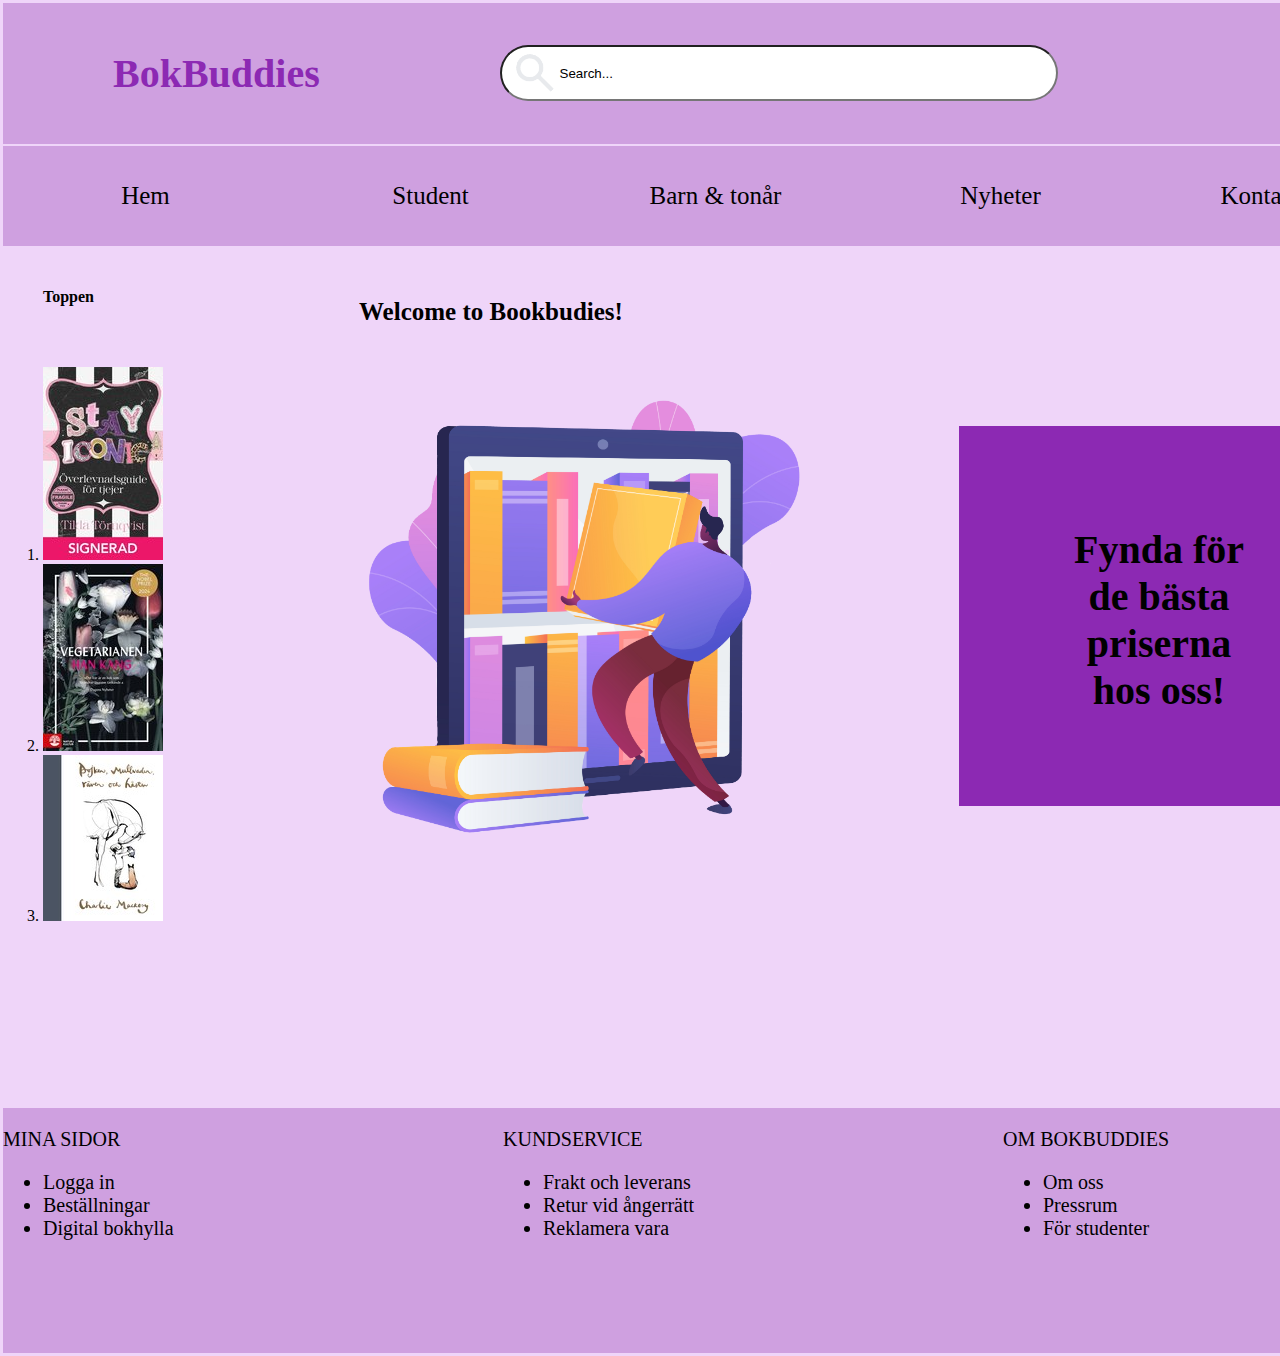
==== index.html @ d431f59c "jag fixade min footer" ====
<!DOCTYPE html>
<html lang="en">
<head>
    <meta charset="UTF-8">
    <meta name="viewport" content="width=device-width, initial-scale=1.0">
    <title>Document</title>
    <link rel="stylesheet" href="css/style.css">
</head>
<body>
    <div id="container"> 
        <header>
           
            <h1 id="title"> BokBuddies</h1>
            <input type="text" id="frame" name="frame" value="               Search..." style="position: absolute; left: 500px;">
            <img src="img/searchikon.png" id="search" style="position: absolute; left: 510px;">
            <img src="img/shoppingcart.png" id="varukorg"  style="position: absolute; left: 1310px;">
       

        </header>
        <nav>
            <div class="nav">
            
                <div><a href="index.html">Hem</a></div>
                <div><a href="student.html">Student</a> </div>
                <div><a href="https://www.Barn & tonår.se">Barn & tonår</a></div>
                <div><a href="https://Nyheter.se">Nyheter</a></div>
                <div><a href="https://Kontaktaoss.se">Kontakta oss</a></div>

            </div>
        </nav>
        <section>
            <img src="img/startsidaimg1.png" id="img2" style="position: absolute; left: 300px; top: 350px;">
            <h2>Welcome to Bookbudies!</h2>
            <h3 id="h3">Fynda för de bästa priserna hos oss!</h3>

        </section>
        <aside>
            <h4>Toppen</h4>
            <ol>
                <li><img src="img/bokas.jpeg"></li>
                <li><img src="img/bokas2.jpeg"></li>
                <li><img src="img/bokas3.jpeg"></li>
            </ol>
            
        </aside>
        <footer>
        
            <div class="footer">
           
              <div>  <p>MINA SIDOR</p>
           
                <ul>
                    <li>Logga in</li>
                    <li>Beställningar</li>
                    <li>Digital bokhylla</li>
            </ul> </div>

            <div><p>KUNDSERVICE</p>
            <ul>
                <li>Frakt och leverans</li>
                <li>Retur vid ångerrätt</li>
                <li>Reklamera vara</li>
            </ul> </div>

            <div><p>OM BOKBUDDIES</p>
            <ul>
                <li>Om oss</li>
                <li>Pressrum</li>
                <li>För studenter</li>
            </ul> </div>
        
            </div>
        </footer>
    </div>

</body>
</html>
---- css/style.css ----
#container{
display:grid ;
height: 150vh;
grid-template-areas: 
'hd hd hd hd'
'nv nv nv nv'
'as as sec sec'
'as as sec sec'
'ft ft ft ft';

margin: auto;
background-color: #efd5f9;

padding: 3px;
grid-template-rows: 1fr 0.5fr 6fr 1fr 2fr;
gap: 2px;

}

header{
    grid-area: hd;
    background-color: #cfa0e0;
    display: flex;
    align-items: center;
    width: 100%;
    margin: 0;

}

#title{
    margin-left: 6%;

}
#search{
    width: 50px;
    height: 50px;
}


h1{
    color:  #8c29b3;
    padding: 20px;
    margin-left: 80px;
    font-size: 40px;
    
}

h2{
    margin-left: 50px;
    margin-top: 50px;
    font-size: 25px;
}

nav{
    grid-area: nv;
    background-color: #cfa0e0;
    color: black;
}


section{
    grid-area: sec;
    background-color: #efd5f9;
    
}

aside{
    grid-area: as;
    background-color:#efd5f9;
    ;
}


Footer{
    grid-area: ft;
    background-color: #cfa0e0;
}

nav a:hover {
color: #8c29b3;
}

.nav{
    border: 2px;
    display: flex;
    align-items: stretch;
    font-size: 25px;
    color: black;
    
    

}

.nav div{
    width: 285px;
    height: 100px;
    background-color:#cfa0e0;
    border-radius: 5px;
    gap: 5px;
    text-align: center;
    line-height: 100px;
    color: black;
}



input{
    width: 550px;
    height: 50px;
    border-radius: 28px;
    margin-right: 0%;

}

a{
    color: black;
    text-decoration: dashed;
}

#img2{
    width: 550px;
    height: 550px;
}

#varukorg{
    width: 50px;
    height: 50px;
}

#h3{
    border: 100px solid #8c29b3 ;
    text-align: center;
    width: 200px;
    height: 180px;
    margin-left: 650px;
    margin-top: 100px;
    background-color: #8c29b3;
    font-size: 40px;
}

h4{
    border:40px solid #efd5f9;
    background-color: #efd5f9;
    margin-top: 0px;
}

.footer{
    border: 100px;
    display: flex;
    align-items: stretch;
    font-size: 20px;
    color: black;
}

.footer div{
    background-color: acfa0e0qua;
    width: 500px;
}

body{
    margin: 0%;
}
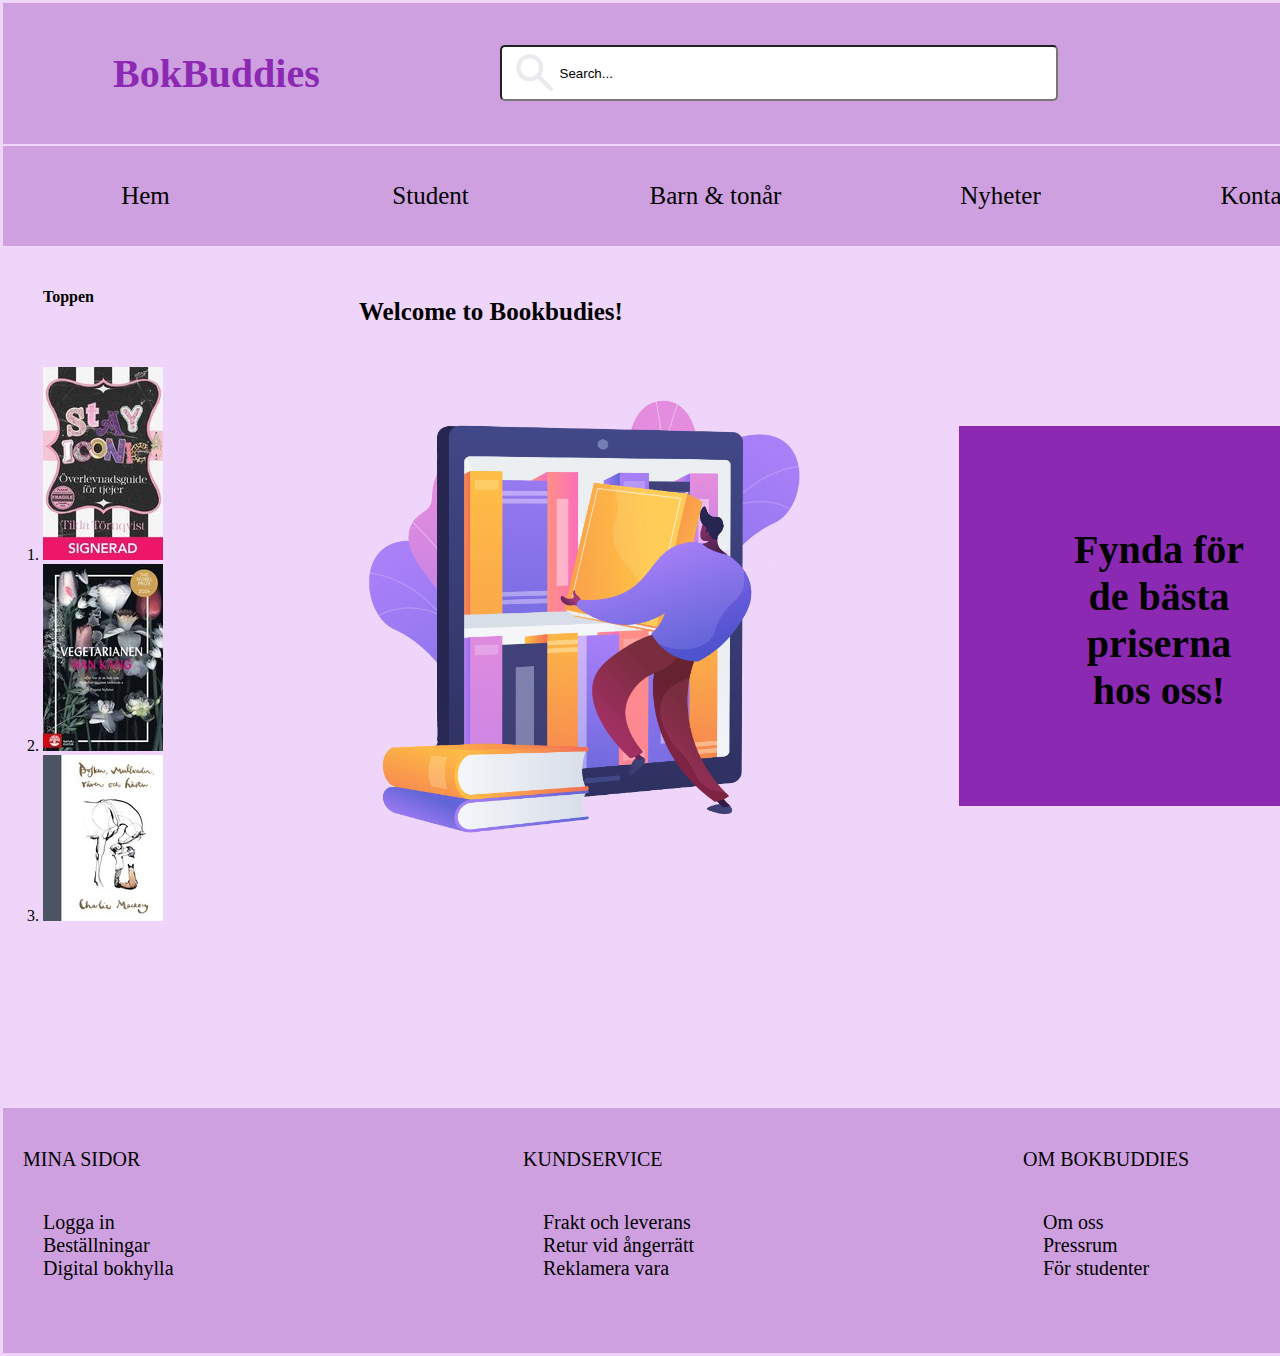
==== commit 287dc288: "jag jobbade med med min sista sida" ====
--- a/index.html
+++ b/index.html
@@ -24,7 +24,7 @@
                 <div><a href="student.html">Student</a> </div>
                 <div><a href="https://www.Barn & tonår.se">Barn & tonår</a></div>
                 <div><a href="https://Nyheter.se">Nyheter</a></div>
-                <div><a href="https://Kontaktaoss.se">Kontakta oss</a></div>
+                <div><a href="kontaktaoss.html">Kontakta oss</a></div>
 
             </div>
         </nav>
@@ -47,7 +47,7 @@
         
             <div class="footer">
            
-              <div>  <p>MINA SIDOR</p>
+              <div>  <p id="footerp">MINA SIDOR</p>
            
                 <ul>
                     <li>Logga in</li>
@@ -55,14 +55,14 @@
                     <li>Digital bokhylla</li>
             </ul> </div>
 
-            <div><p>KUNDSERVICE</p>
+            <div><p id="footerp">KUNDSERVICE</p>
             <ul>
                 <li>Frakt och leverans</li>
                 <li>Retur vid ångerrätt</li>
                 <li>Reklamera vara</li>
             </ul> </div>
 
-            <div><p>OM BOKBUDDIES</p>
+            <div><p id="footerp">OM BOKBUDDIES</p>
             <ul>
                 <li>Om oss</li>
                 <li>Pressrum</li>
--- a/css/style.css
+++ b/css/style.css
@@ -61,13 +61,13 @@
 section{
     grid-area: sec;
     background-color: #efd5f9;
+
     
 }
 
 aside{
     grid-area: as;
     background-color:#efd5f9;
-    ;
 }
 
 
@@ -87,9 +87,8 @@
     font-size: 25px;
     color: black;
     
-    
-
-}
+}
+
 
 .nav div{
     width: 285px;
@@ -107,7 +106,7 @@
 input{
     width: 550px;
     height: 50px;
-    border-radius: 28px;
+    border-radius: 5px;
     margin-right: 0%;
 
 }
@@ -157,6 +156,107 @@
     width: 500px;
 }
 
+ul{
+    list-style: none;
+}
+
+#footerp{
+    padding: 20px;
+    gap: 5px;
+}
+
 body{
     margin: 0%;
+}
+
+
+
+.student{
+    font-family: Arial;
+    margin: 0;
+    padding: 10px;
+    background-color: #f0f8ff;
+    display: flex;
+    flex-wrap: wrap;
+    justify-content:flex-start;
+}
+
+.card{
+    background-color: white;
+    border: 1px solid;
+    border-radius: 5px;
+    margin: 15px;
+    text-align: center;
+    padding: 15px;
+    width: 200px;
+    height: 250px;
+    box-shadow: 0 2px 5px black;
+
+}
+
+
+.card:hover{
+    transform: scale(1.05);
+}
+
+.card img{
+    height: 100px;
+    width: 100px;
+    border-bottom: 1px solid #ddd;
+    padding-bottom: 15px;
+
+}
+
+.card h3{
+    font-size: 15px;
+    margin-bottom: 10px 0;
+    color: #000;
+}
+
+.card p{
+    font-size: 10px;
+    margin: 10px 0;
+    color: #8c29b3;
+}
+
+.card button{
+background-color:#8c29b3 ;
+color: white;
+border: none;
+padding: 10px 20px;
+border-radius: 3px;
+font-size: 15px;
+}
+
+.card button:hover{
+    background-color: #cfa0e0;
+}
+
+.container2{
+    display:grid ;
+    height: 150vh;
+    grid-template-areas: 
+    'hd hd hd hd'
+    'nv nv nv nv'
+    'sec sec sec sec'
+    'sec sec sec sec'
+    'ft ft ft ft';
+    
+    margin: auto;
+    background-color: #efd5f9;
+    
+    padding: 3px;
+    grid-template-rows: 1fr 0.5fr 6fr 1fr 2fr;
+    gap: 2px;
+
+}
+
+#h4sida3{
+    border: 50px solid rgb(255, 255, 255);
+    text-align: center;
+    width: 455px;
+    height: 100px;
+    background-color: white;
+    margin-left: 5px;
+    margin-top: 30px;
 }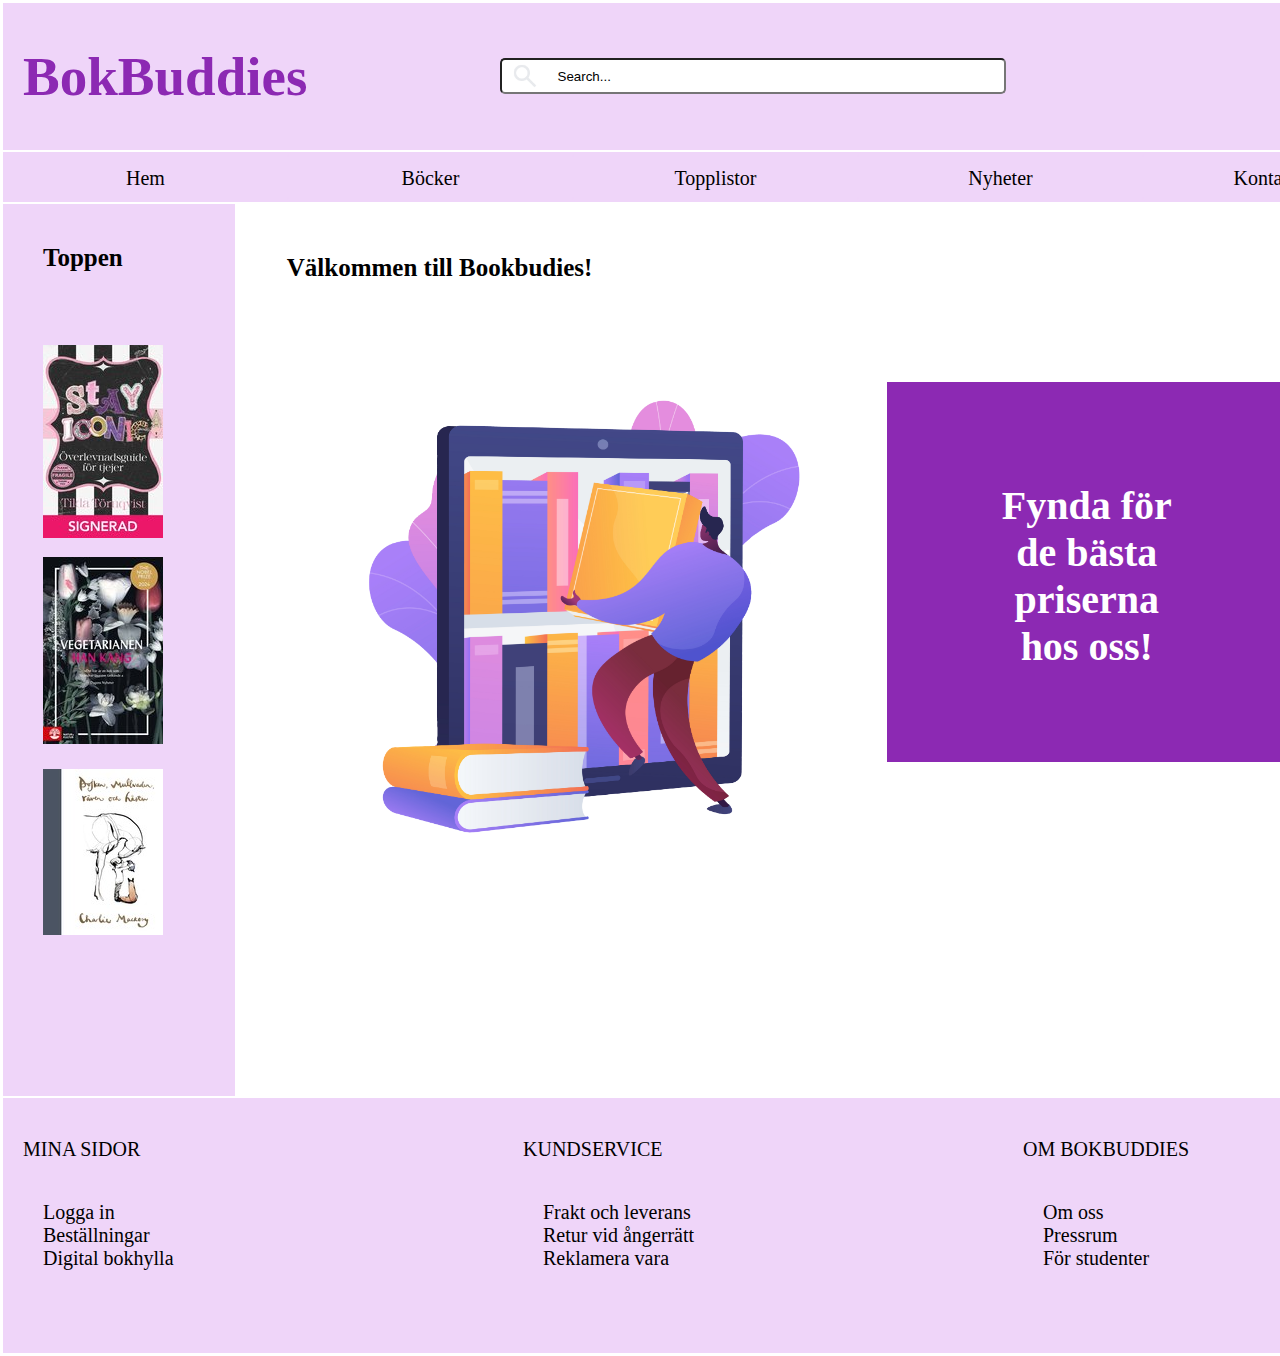
==== commit 752d92c8: "jag gjorde lite små ändringar som färgerna" ====
--- a/index.html
+++ b/index.html
@@ -21,8 +21,8 @@
             <div class="nav">
             
                 <div><a href="index.html">Hem</a></div>
-                <div><a href="student.html">Student</a> </div>
-                <div><a href="https://www.Barn & tonår.se">Barn & tonår</a></div>
+                <div><a href="Böcker.html">Böcker</a> </div>
+                <div><a href="https://www.topplistor.se">Topplistor</a></div>
                 <div><a href="https://Nyheter.se">Nyheter</a></div>
                 <div><a href="kontaktaoss.html">Kontakta oss</a></div>
 
@@ -30,16 +30,16 @@
         </nav>
         <section>
             <img src="img/startsidaimg1.png" id="img2" style="position: absolute; left: 300px; top: 350px;">
-            <h2>Welcome to Bookbudies!</h2>
+            <h2>Välkommen till Bookbudies!</h2>
             <h3 id="h3">Fynda för de bästa priserna hos oss!</h3>
 
         </section>
         <aside>
             <h4>Toppen</h4>
             <ol>
-                <li><img src="img/bokas.jpeg"></li>
-                <li><img src="img/bokas2.jpeg"></li>
-                <li><img src="img/bokas3.jpeg"></li>
+                <li id="top_pick"><img id="top_pick_img" src="img/bokas.jpeg"></li>
+                <li id="top_pick"><img id="top_pick_img" src="img/bokas2.jpeg"></li>
+                <li id="top_pick"><img id="top_pick_img" src="img/bokas3.jpeg"></li>
             </ol>
             
         </aside>
--- a/css/style.css
+++ b/css/style.css
@@ -4,22 +4,22 @@
 grid-template-areas: 
 'hd hd hd hd'
 'nv nv nv nv'
-'as as sec sec'
-'as as sec sec'
+'as sec sec sec'
+'as sec sec sec'
 'ft ft ft ft';
 
 margin: auto;
-background-color: #efd5f9;
+background-color: #FFFF;
 
 padding: 3px;
-grid-template-rows: 1fr 0.5fr 6fr 1fr 2fr;
+grid-template-rows: 0.5fr 0.25fr 6fr 1fr 2fr;
 gap: 2px;
 
 }
 
 header{
     grid-area: hd;
-    background-color: #cfa0e0;
+    background-color: #efd5f9;
     display: flex;
     align-items: center;
     width: 100%;
@@ -28,20 +28,25 @@
 }
 
 #title{
-    margin-left: 6%;
+    margin-left: 1%;
+    size: 50px;
 
 }
 #search{
-    width: 50px;
-    height: 50px;
+    width: 30px;
+    height: 30px;
+}
+
+#frame{
+    padding-left: 0cm;
 }
 
 
 h1{
     color:  #8c29b3;
-    padding: 20px;
+    padding: 5px;
     margin-left: 80px;
-    font-size: 40px;
+    font-size: 55px;
     
 }
 
@@ -51,16 +56,19 @@
     font-size: 25px;
 }
 
+#kontakth2{
+    margin-left: 0px;
+}
 nav{
     grid-area: nv;
-    background-color: #cfa0e0;
+    background-color: #efd5f9;
     color: black;
 }
 
 
 section{
     grid-area: sec;
-    background-color: #efd5f9;
+    background-color: #ffffff;
 
     
 }
@@ -73,11 +81,11 @@
 
 Footer{
     grid-area: ft;
-    background-color: #cfa0e0;
+    background-color: #efd5f9;
 }
 
 nav a:hover {
-color: #8c29b3;
+color: #ffffff;
 }
 
 .nav{
@@ -92,28 +100,30 @@
 
 .nav div{
     width: 285px;
-    height: 100px;
-    background-color:#cfa0e0;
+    height: 50px;
+    background-color:#efd5f9;
     border-radius: 5px;
     gap: 5px;
     text-align: center;
-    line-height: 100px;
+    line-height: 50px;
     color: black;
 }
 
 
 
 input{
-    width: 550px;
-    height: 50px;
+    width: 500px;
+    height: 30px;
     border-radius: 5px;
-    margin-right: 0%;
+    margin-left: 0px;
+    
 
 }
 
 a{
     color: black;
     text-decoration: dashed;
+    font-size: 20px;
 }
 
 #img2{
@@ -124,6 +134,7 @@
 #varukorg{
     width: 50px;
     height: 50px;
+    color: white;
 }
 
 #h3{
@@ -135,12 +146,14 @@
     margin-top: 100px;
     background-color: #8c29b3;
     font-size: 40px;
+    color: white;
 }
 
 h4{
     border:40px solid #efd5f9;
     background-color: #efd5f9;
     margin-top: 0px;
+    font-size: 25px;
 }
 
 .footer{
@@ -157,7 +170,7 @@
 }
 
 ul{
-    list-style: none;
+    list-style-type: none;
 }
 
 #footerp{
@@ -169,13 +182,18 @@
     margin: 0%;
 }
 
+#kontakta_oss{
+    margin-right: 20%;
+    padding-right: 450px;
+}
 
 
 .student{
     font-family: Arial;
     margin: 0;
-    padding: 10px;
-    background-color: #f0f8ff;
+    padding: 15px;
+    gap: 5px;
+    background-color: #ffffff;
     display: flex;
     flex-wrap: wrap;
     justify-content:flex-start;
@@ -185,7 +203,7 @@
     background-color: white;
     border: 1px solid;
     border-radius: 5px;
-    margin: 15px;
+    margin: 30px;
     text-align: center;
     padding: 15px;
     width: 200px;
@@ -228,9 +246,18 @@
 font-size: 15px;
 }
 
+#top_pick{
+    border: 50px;
+    padding-bottom: 95%;
+    height: 30px;
+    width: 30px;
+    list-style-type: none;
+
+}
 .card button:hover{
     background-color: #cfa0e0;
 }
+
 
 .container2{
     display:grid ;
@@ -252,11 +279,16 @@
 }
 
 #h4sida3{
-    border: 50px solid rgb(255, 255, 255);
-    text-align: center;
-    width: 455px;
+    border: 50px solid rgb(234, 213, 236);
+    text-align: center;
+    width: 410px;
     height: 100px;
-    background-color: white;
+    background-color: rgb(234, 213, 236);
     margin-left: 5px;
     margin-top: 30px;
+    border-radius: 10px;
+}
+
+#h3först{
+    font-size: 25px;
 }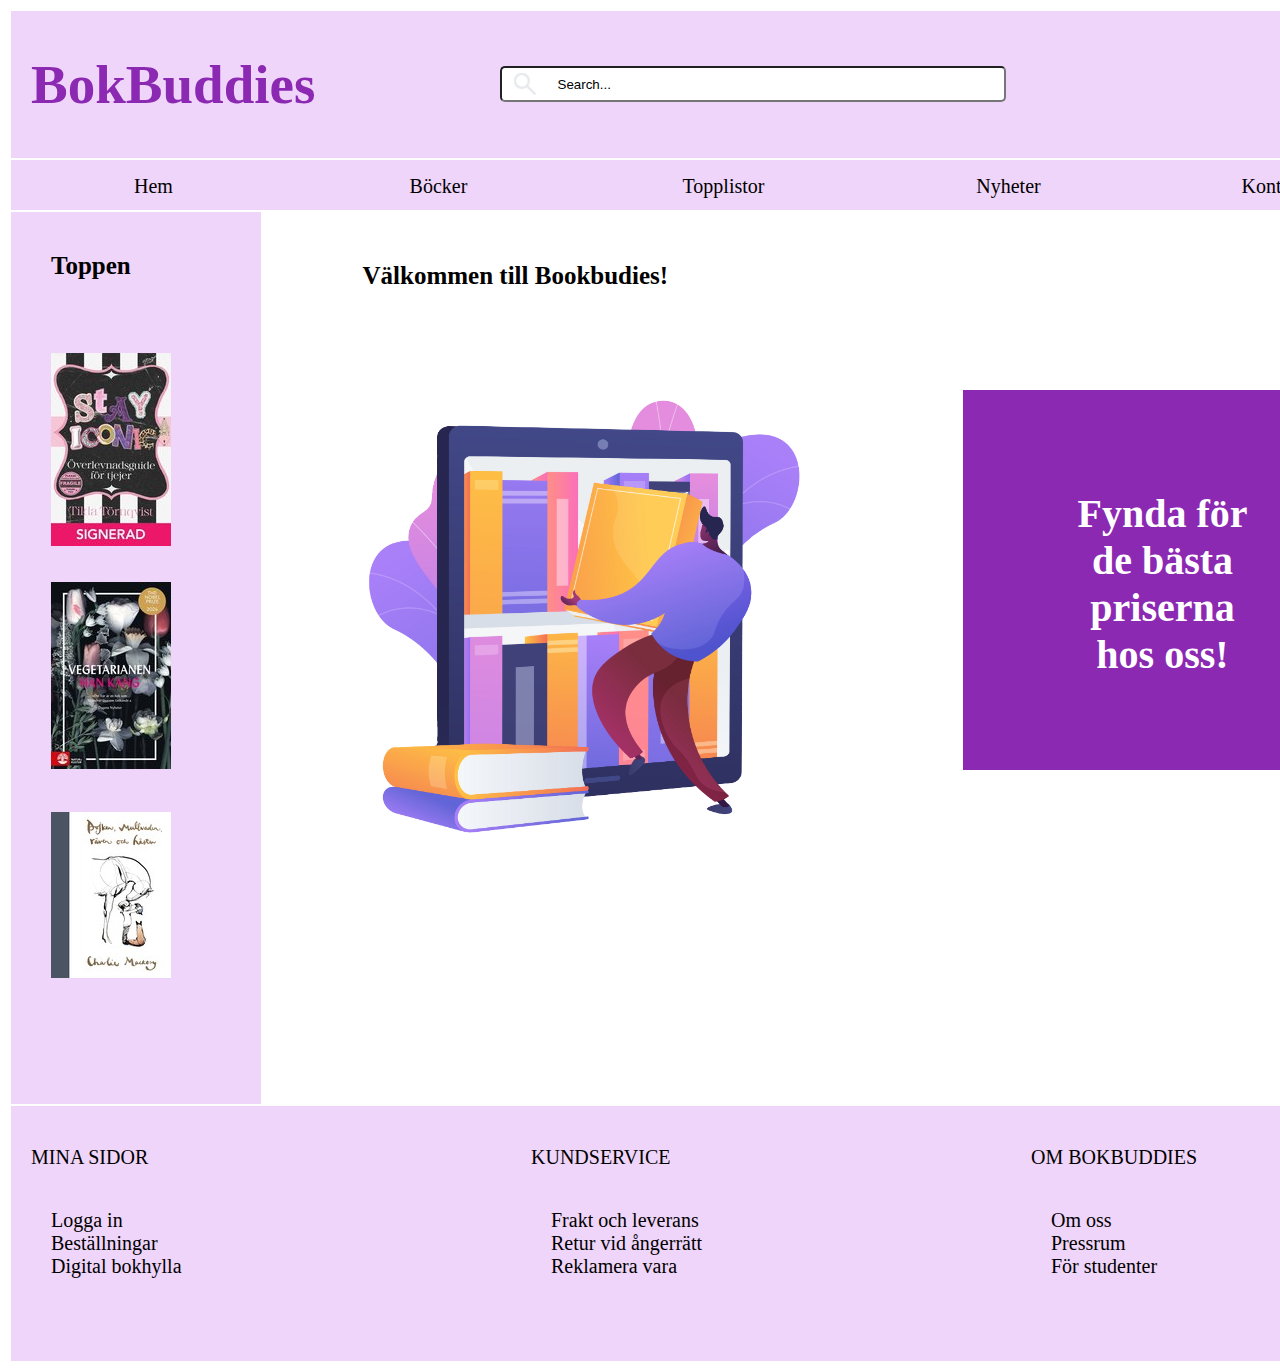
==== commit 47314acf: "jag använde W3C och ändrade tre fel som var i min css." ====
--- a/index.html
+++ b/index.html
@@ -12,8 +12,8 @@
            
             <h1 id="title"> BokBuddies</h1>
             <input type="text" id="frame" name="frame" value="               Search..." style="position: absolute; left: 500px;">
-            <img src="img/searchikon.png" id="search" style="position: absolute; left: 510px;">
-            <img src="img/shoppingcart.png" id="varukorg"  style="position: absolute; left: 1310px;">
+            <img src="img/searchikon.png" alt="searchikon" id="search" style="position: absolute; left: 510px;">
+            <img src="img/shoppingcard2.png"  alt="shoppingcart" id="varukorg"  style="position: absolute; left: 1310px;">
        
 
         </header>
@@ -29,7 +29,7 @@
             </div>
         </nav>
         <section>
-            <img src="img/startsidaimg1.png" id="img2" style="position: absolute; left: 300px; top: 350px;">
+            <img src="img/startsidaimg1.png" alt="a man with books picture" id="img2" style="position: absolute; left: 300px; top: 350px;">
             <h2>Välkommen till Bookbudies!</h2>
             <h3 id="h3">Fynda för de bästa priserna hos oss!</h3>
 
@@ -37,9 +37,9 @@
         <aside>
             <h4>Toppen</h4>
             <ol>
-                <li id="top_pick"><img id="top_pick_img" src="img/bokas.jpeg"></li>
-                <li id="top_pick"><img id="top_pick_img" src="img/bokas2.jpeg"></li>
-                <li id="top_pick"><img id="top_pick_img" src="img/bokas3.jpeg"></li>
+                <li class="top_pick"><img class="top_pick_img" src="img/bokas.jpeg"></li>
+                <li class="top_pick"><img class="top_pick_img" src="img/bokas2.jpeg"></li>
+                <li class="top_pick"><img class="top_pick_img" src="img/bokas3.jpeg"></li>
             </ol>
             
         </aside>
--- a/css/style.css
+++ b/css/style.css
@@ -10,7 +10,6 @@
 
 margin: auto;
 background-color: #FFFF;
-
 padding: 3px;
 grid-template-rows: 0.5fr 0.25fr 6fr 1fr 2fr;
 gap: 2px;
@@ -29,9 +28,9 @@
 
 #title{
     margin-left: 1%;
-    size: 50px;
-
-}
+   
+}
+
 #search{
     width: 30px;
     height: 30px;
@@ -76,6 +75,7 @@
 aside{
     grid-area: as;
     background-color:#efd5f9;
+    width: 250px;
 }
 
 
@@ -165,7 +165,6 @@
 }
 
 .footer div{
-    background-color: acfa0e0qua;
     width: 500px;
 }
 
@@ -178,9 +177,6 @@
     gap: 5px;
 }
 
-body{
-    margin: 0%;
-}
 
 #kontakta_oss{
     margin-right: 20%;
@@ -197,6 +193,7 @@
     display: flex;
     flex-wrap: wrap;
     justify-content:flex-start;
+
 }
 
 .card{
@@ -227,7 +224,7 @@
 
 .card h3{
     font-size: 15px;
-    margin-bottom: 10px 0;
+    margin-bottom: 10px;
     color: #000;
 }
 
@@ -246,7 +243,7 @@
 font-size: 15px;
 }
 
-#top_pick{
+.top_pick{
     border: 50px;
     padding-bottom: 95%;
     height: 30px;
@@ -279,16 +276,63 @@
 }
 
 #h4sida3{
-    border: 50px solid rgb(234, 213, 236);
+    border: 2px dashed rgb(75, 15, 81);
     text-align: center;
-    width: 410px;
-    height: 100px;
+    width: 450px;
+    height: 190px;
     background-color: rgb(234, 213, 236);
     margin-left: 5px;
     margin-top: 30px;
     border-radius: 10px;
+    padding: 20px;
+}
+
+
+#h5sida3:hover{
+    background-color: #cfa0e0;
 }
 
 #h3först{
     font-size: 25px;
+    color: #8c29b3;
+}
+
+#genrer{
+    padding: 10px;
+    gap: 10px;
+    width: 130px;
+}
+
+#genrer:hover{
+    color: #8c29b3;
+    border: 1px solid;
+    border-radius: 200px;
+    padding: 10px;
+}
+
+#h3sida2{
+    padding: 30px;
+    gap: 10px;
+}
+
+#uploadikon{
+    margin-right: 100px;
+}
+
+.skickabutton{
+    background-color:#8c29b3 ;
+    color: white;
+    border: none;
+    padding: 10px 20px;
+    border-radius: 3px;
+    font-size: 15px;
+    margin-left: 425px;
+    }
+
+.skickabutton:hover{
+    background-color: #cfa0e0;
+}
+
+li:hover{
+    color: #FFFF;
 }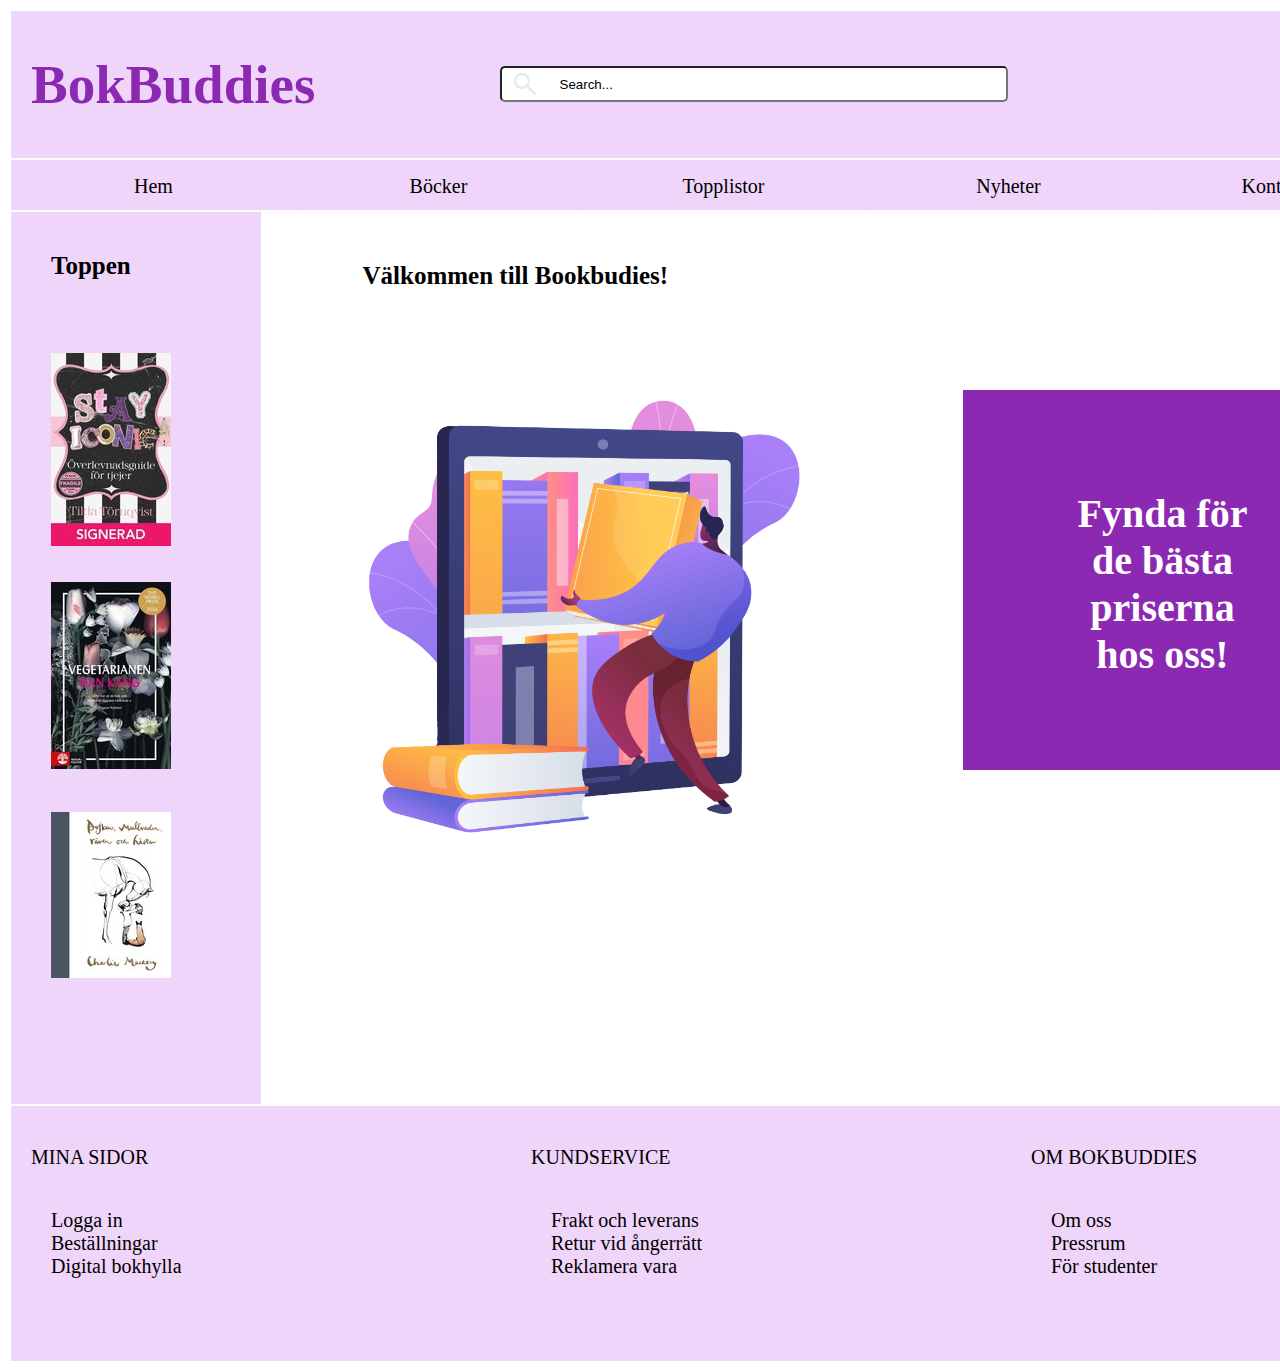
==== commit 7ec833ca: "jag ändrade det som var fel i mina html sidor efter jag använde olika webläsare" ====
--- a/index.html
+++ b/index.html
@@ -21,7 +21,7 @@
             <div class="nav">
             
                 <div><a href="index.html">Hem</a></div>
-                <div><a href="Böcker.html">Böcker</a> </div>
+                <div><a href="cardboard.html">Böcker</a> </div>
                 <div><a href="https://www.topplistor.se">Topplistor</a></div>
                 <div><a href="https://Nyheter.se">Nyheter</a></div>
                 <div><a href="kontaktaoss.html">Kontakta oss</a></div>
@@ -29,7 +29,7 @@
             </div>
         </nav>
         <section>
-            <img src="img/startsidaimg1.png" alt="a man with books picture" id="img2" style="position: absolute; left: 300px; top: 350px;">
+            <img src="img/startsidaimg1.png" alt="man with books picture" id="img2" style="position: absolute; left: 300px; top: 350px;">
             <h2>Välkommen till Bookbudies!</h2>
             <h3 id="h3">Fynda för de bästa priserna hos oss!</h3>
 
@@ -37,9 +37,9 @@
         <aside>
             <h4>Toppen</h4>
             <ol>
-                <li class="top_pick"><img class="top_pick_img" src="img/bokas.jpeg"></li>
-                <li class="top_pick"><img class="top_pick_img" src="img/bokas2.jpeg"></li>
-                <li class="top_pick"><img class="top_pick_img" src="img/bokas3.jpeg"></li>
+                <li class="top_pick"><img class="top_pick_img" src="img/bokas.jpeg" alt="book picture"></li>
+                <li class="top_pick"><img class="top_pick_img" src="img/bokas2.jpeg" alt="book picture"></li>
+                <li class="top_pick"><img class="top_pick_img" src="img/bokas3.jpeg" alt="book picture"></li>
             </ol>
             
         </aside>
@@ -47,7 +47,7 @@
         
             <div class="footer">
            
-              <div>  <p id="footerp">MINA SIDOR</p>
+              <div>  <p class="footerp">MINA SIDOR</p>
            
                 <ul>
                     <li>Logga in</li>
@@ -55,14 +55,14 @@
                     <li>Digital bokhylla</li>
             </ul> </div>
 
-            <div><p id="footerp">KUNDSERVICE</p>
+            <div><p class="footerp">KUNDSERVICE</p>
             <ul>
                 <li>Frakt och leverans</li>
                 <li>Retur vid ångerrätt</li>
                 <li>Reklamera vara</li>
             </ul> </div>
 
-            <div><p id="footerp">OM BOKBUDDIES</p>
+            <div><p class="footerp">OM BOKBUDDIES</p>
             <ul>
                 <li>Om oss</li>
                 <li>Pressrum</li>
--- a/css/style.css
+++ b/css/style.css
@@ -36,7 +36,7 @@
     height: 30px;
 }
 
-#frame{
+.frame{
     padding-left: 0cm;
 }
 
@@ -172,7 +172,7 @@
     list-style-type: none;
 }
 
-#footerp{
+.footerp{
     padding: 20px;
     gap: 5px;
 }
@@ -297,7 +297,7 @@
     color: #8c29b3;
 }
 
-#genrer{
+.genrer{
     padding: 10px;
     gap: 10px;
     width: 130px;
@@ -310,7 +310,7 @@
     padding: 10px;
 }
 
-#h3sida2{
+.h3sida2{
     padding: 30px;
     gap: 10px;
 }
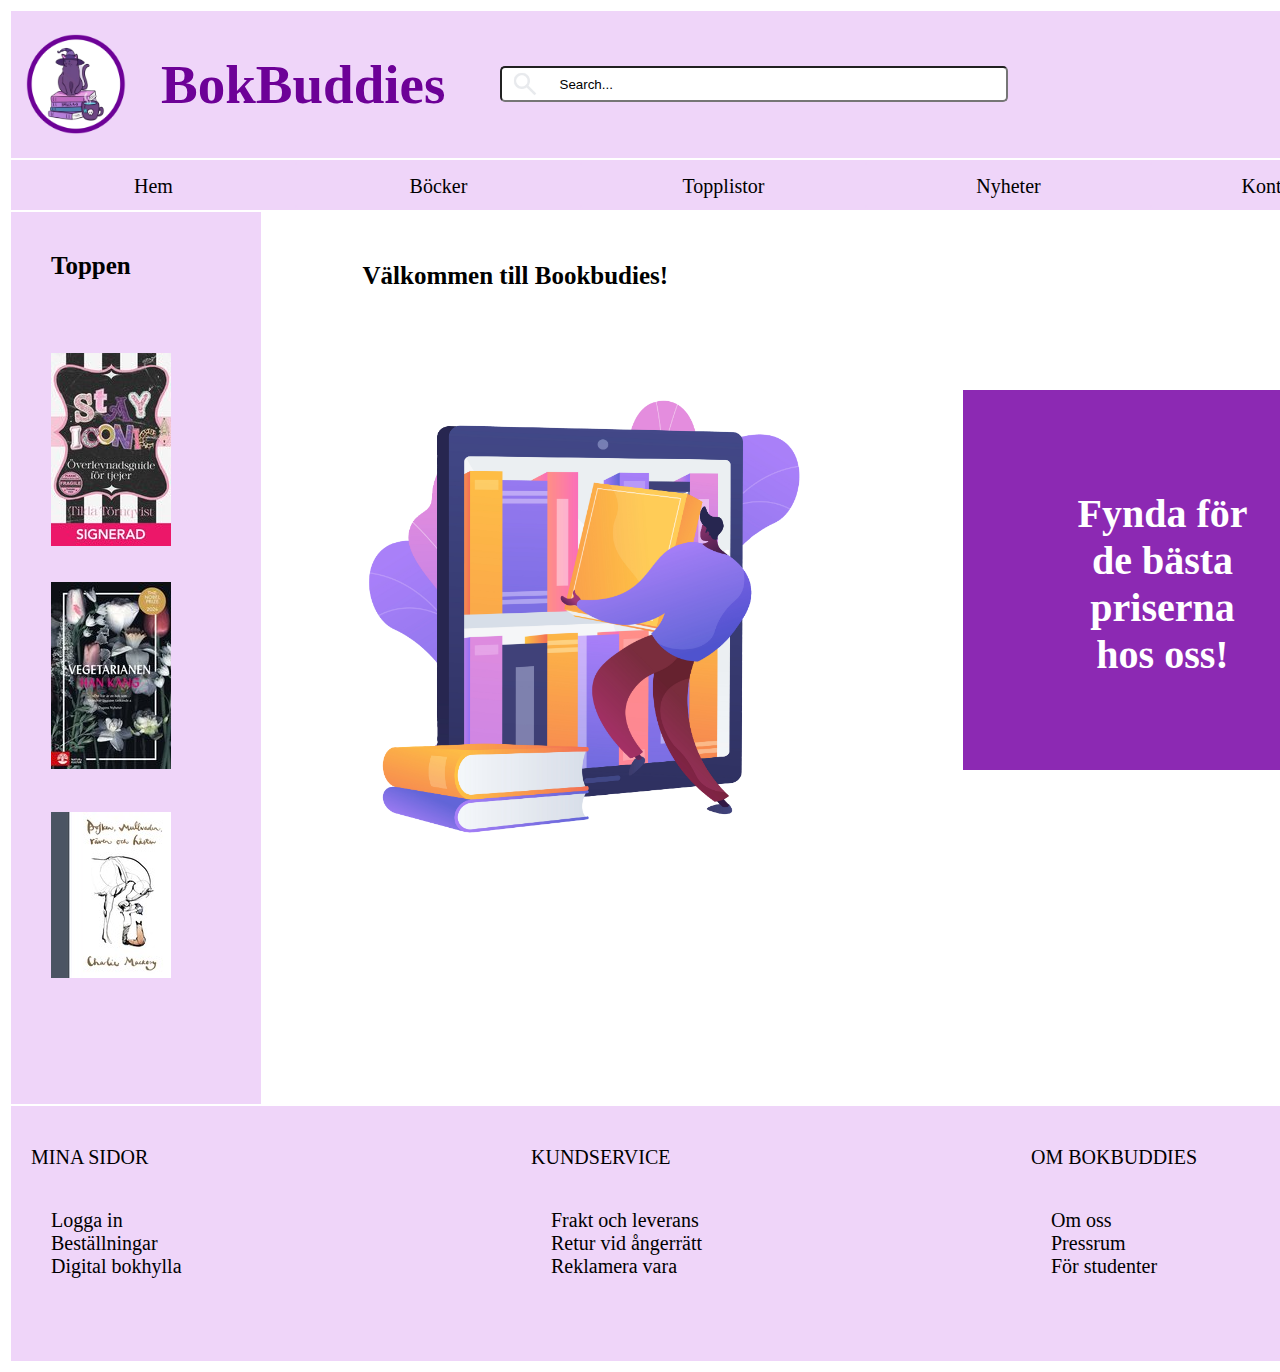
==== commit 5bc8a04b: "jag gjorde en logo." ====
--- a/index.html
+++ b/index.html
@@ -9,7 +9,8 @@
 <body>
     <div id="container"> 
         <header>
-           
+            <img src="img/logo.png" alt="logo" id="logo">
+        
             <h1 id="title"> BokBuddies</h1>
             <input type="text" id="frame" name="frame" value="               Search..." style="position: absolute; left: 500px;">
             <img src="img/searchikon.png" alt="searchikon" id="search" style="position: absolute; left: 510px;">
--- a/css/style.css
+++ b/css/style.css
@@ -42,7 +42,7 @@
 
 
 h1{
-    color:  #8c29b3;
+    color:  #6d0197;
     padding: 5px;
     margin-left: 80px;
     font-size: 55px;
@@ -303,8 +303,8 @@
     width: 130px;
 }
 
-#genrer:hover{
-    color: #8c29b3;
+.genrer:hover{
+    color: #6d0197;
     border: 1px solid;
     border-radius: 200px;
     padding: 10px;
@@ -335,4 +335,11 @@
 
 li:hover{
     color: #FFFF;
+}
+
+
+#logo{
+    width: 100px;
+    height: 100px;
+    padding: 15px;
 }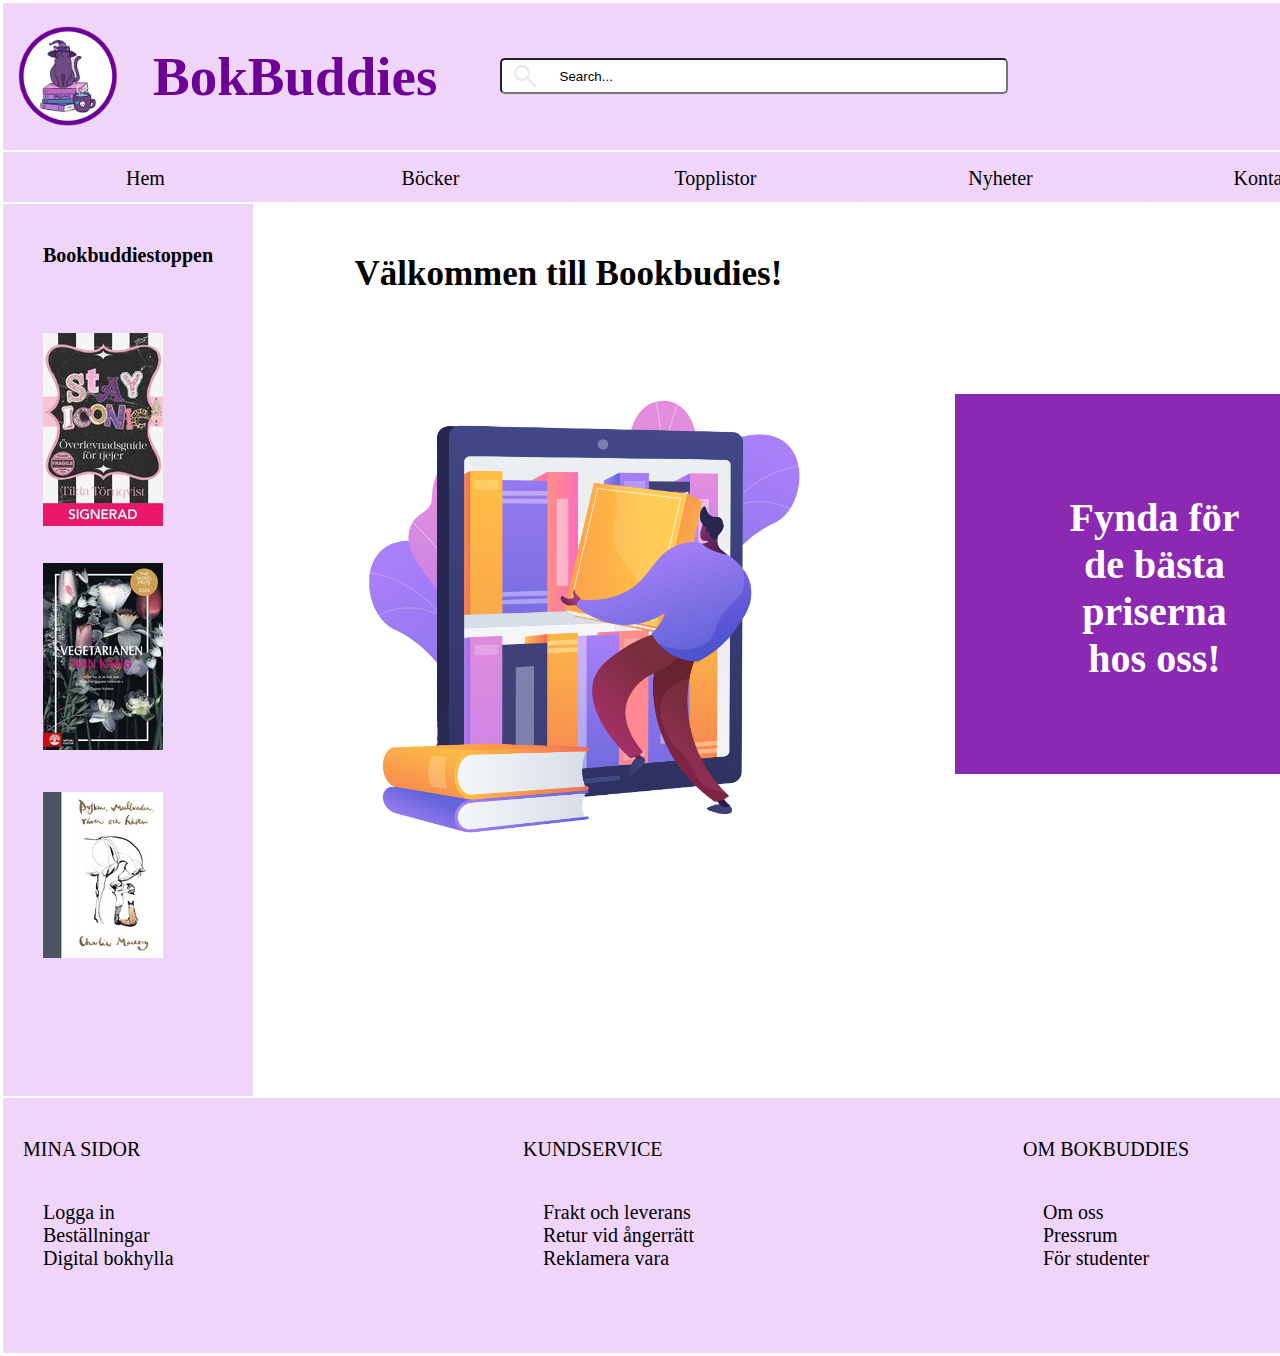
==== commit 14ddbb3d: "Jag gjorde små ändringar." ====
--- a/index.html
+++ b/index.html
@@ -10,7 +10,6 @@
     <div id="container"> 
         <header>
             <img src="img/logo.png" alt="logo" id="logo">
-        
             <h1 id="title"> BokBuddies</h1>
             <input type="text" id="frame" name="frame" value="               Search..." style="position: absolute; left: 500px;">
             <img src="img/searchikon.png" alt="searchikon" id="search" style="position: absolute; left: 510px;">
@@ -36,7 +35,7 @@
 
         </section>
         <aside>
-            <h4>Toppen</h4>
+            <h4>Bookbuddiestoppen</h4>
             <ol>
                 <li class="top_pick"><img class="top_pick_img" src="img/bokas.jpeg" alt="book picture"></li>
                 <li class="top_pick"><img class="top_pick_img" src="img/bokas2.jpeg" alt="book picture"></li>
--- a/css/style.css
+++ b/css/style.css
@@ -7,7 +7,7 @@
 'as sec sec sec'
 'as sec sec sec'
 'ft ft ft ft';
-
+max-width: 100%;
 margin: auto;
 background-color: #FFFF;
 padding: 3px;
@@ -16,6 +16,13 @@
 
 }
 
+body{
+    margin: 0;
+    padding: 0;
+    overflow-x: hidden;
+    box-sizing: border-box;
+}
+
 header{
     grid-area: hd;
     background-color: #efd5f9;
@@ -52,7 +59,7 @@
 h2{
     margin-left: 50px;
     margin-top: 50px;
-    font-size: 25px;
+    font-size: 35px;
 }
 
 #kontakth2{
@@ -153,7 +160,7 @@
     border:40px solid #efd5f9;
     background-color: #efd5f9;
     margin-top: 0px;
-    font-size: 25px;
+    font-size: 20px;
 }
 
 .footer{
@@ -202,7 +209,7 @@
     border-radius: 5px;
     margin: 30px;
     text-align: center;
-    padding: 15px;
+    padding: 10px;
     width: 200px;
     height: 250px;
     box-shadow: 0 2px 5px black;
